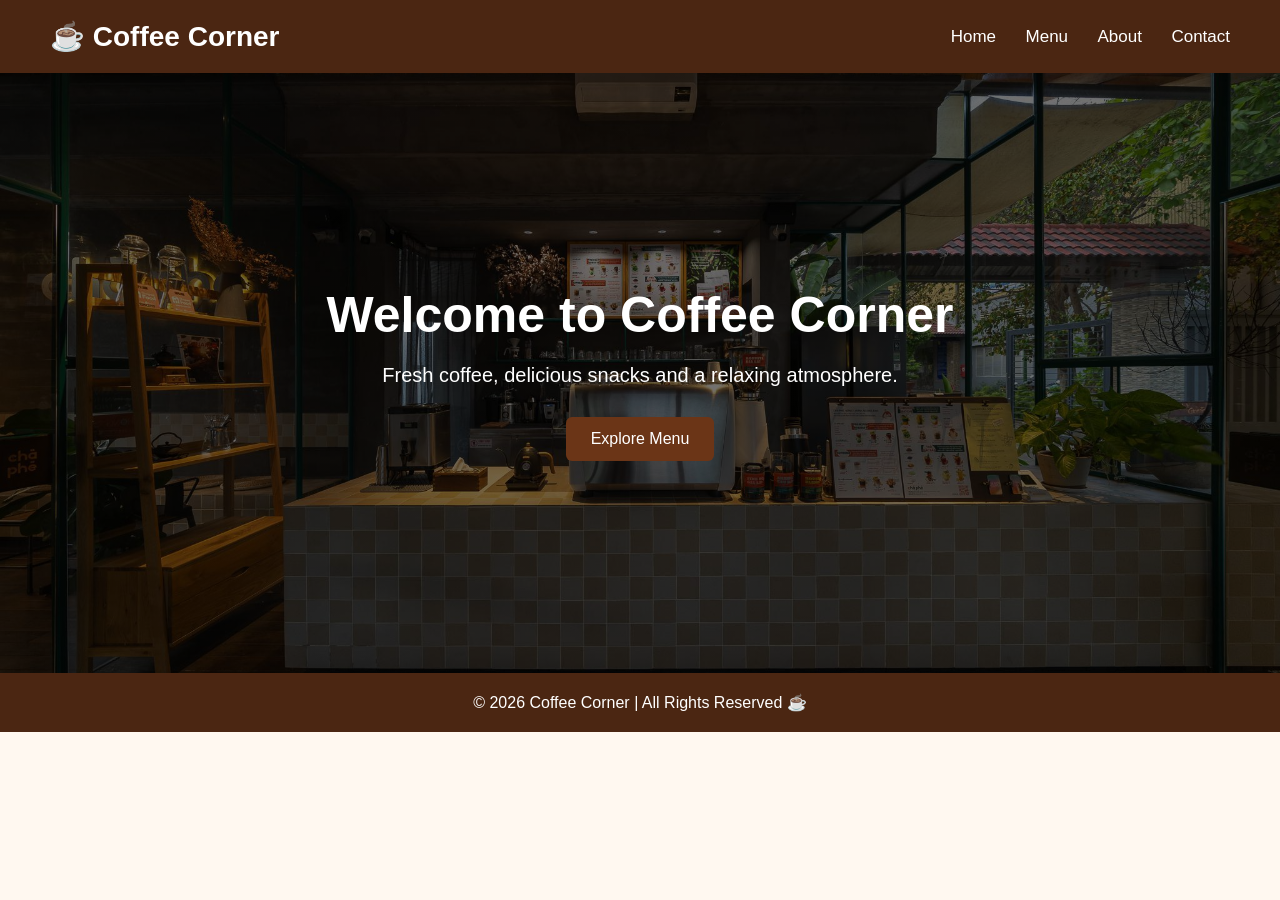
==== index.html @ f8a1921a "Add Coffee Corner website" ====
<!DOCTYPE html>
<html lang="en">

<head>

    <meta charset="UTF-8">

    <meta name="viewport"
          content="width=device-width, initial-scale=1.0">

    <title>Coffee Corner</title>

    <link rel="stylesheet" href="style.css">

</head>

<body>

    <!-- HEADER -->

    <header>

        <h1>☕ Coffee Corner</h1>

        <nav>

            <a onclick="showPage('home')">Home</a>

            <a onclick="showPage('menu')">Menu</a>

            <a onclick="showPage('about')">About</a>

            <a onclick="showPage('contact')">Contact</a>

        </nav>

    </header>


    <!-- HOME -->

    <section id="home" class="page active">

        <div class="home-content">

            <h2>Welcome to Coffee Corner</h2>

            <p>
                Fresh coffee, delicious snacks
                and a relaxing atmosphere.
            </p>

            <button onclick="showPage('menu')">
                Explore Menu
            </button>

        </div>

    </section>


    <!-- MENU -->

    <section id="menu" class="page">

        <h2 class="title">☕ Our Menu</h2>

        <div class="menu-container">


            <div class="card">

                <img src="images/cappuccino.jpg"
                     alt="Cappuccino">

                <h3>Cappuccino</h3>

                <p>Rich coffee with creamy milk foam.</p>

                <h4>₹120</h4>

                <button onclick="orderCoffee('Cappuccino')">
                    Order Now
                </button>

            </div>


            <div class="card">

                <img src="images/espresso.jpg"
                     alt="Espresso">

                <h3>Espresso</h3>

                <p>Strong and delicious classic coffee.</p>

                <h4>₹100</h4>

                <button onclick="orderCoffee('Espresso')">
                    Order Now
                </button>

            </div>


            <div class="card">

                <img src="images/cold-coffee.jpg"
                     alt="Cold Coffee">

                <h3>Cold Coffee</h3>

                <p>Refreshing chilled coffee.</p>

                <h4>₹140</h4>

                <button onclick="orderCoffee('Cold Coffee')">
                    Order Now
                </button>

            </div>


            <div class="card">

                <img src="images/green-tea.jpg"
                     alt="Green Tea">

                <h3>Green Tea</h3>

                <p>Healthy and refreshing green tea.</p>

                <h4>₹90</h4>

                <button onclick="orderCoffee('Green Tea')">
                    Order Now
                </button>

            </div>


            <div class="card">

                <img src="images/croissant.jpg"
                     alt="Croissant">

                <h3>Croissant</h3>

                <p>Fresh and crispy buttery croissant.</p>

                <h4>₹80</h4>

                <button onclick="orderCoffee('Croissant')">
                    Order Now
                </button>

            </div>


            <div class="card">

                <img src="images/cake.jpg"
                     alt="Chocolate Cake">

                <h3>Chocolate Cake</h3>

                <p>Soft and delicious chocolate cake.</p>

                <h4>₹150</h4>

                <button onclick="orderCoffee('Chocolate Cake')">
                    Order Now
                </button>

            </div>

        </div>

    </section>


    <!-- ABOUT -->

    <section id="about" class="page">

        <div class="about-container">

            <img src="images/coffee-shop.jpg"
                 alt="Coffee Shop">

            <div class="about-text">

                <h2>About Coffee Corner</h2>

                <p>
                    Coffee Corner is a friendly coffee shop
                    created for coffee lovers.
                </p>

                <p>
                    We serve freshly prepared coffee,
                    tasty snacks and delicious desserts.
                </p>

                <p>
                    Our goal is to provide high-quality
                    coffee with friendly service.
                </p>

            </div>

        </div>

    </section>


    <!-- CONTACT -->

    <section id="contact" class="page">

        <h2 class="title">📞 Contact Us</h2>

        <div class="contact-container">

            <img src="images/coffee-shop.jpg"
                 alt="Coffee Shop">

            <form onsubmit="sendMessage(event)">

                <input
                    type="text"
                    id="name"
                    placeholder="Enter your name"
                    required
                >

                <input
                    type="email"
                    id="email"
                    placeholder="Enter your email"
                    required
                >

                <input
                    type="tel"
                    id="phone"
                    placeholder="Enter your phone number"
                    required
                >

                <textarea
                    id="message"
                    placeholder="Enter your message"
                    required
                ></textarea>

                <button type="submit">
                    Send Message
                </button>

            </form>

        </div>

    </section>


    <!-- FOOTER -->

    <footer>

        <p>
            © 2026 Coffee Corner |
            All Rights Reserved ☕
        </p>

    </footer>


    <script src="script.js"></script>

</body>

</html>
---- style.css ----
* {
    margin: 0;
    padding: 0;
    box-sizing: border-box;
}

body {
    font-family: Arial, sans-serif;
    background: #fff8f0;
    color: #333;
}


/* HEADER */

header {
    background: #4b2612;
    color: white;

    padding: 20px 50px;

    display: flex;
    justify-content: space-between;
    align-items: center;

    position: sticky;
    top: 0;

    z-index: 1000;
}

header h1 {
    font-size: 28px;
}

nav a {
    color: white;

    text-decoration: none;

    margin-left: 25px;

    font-size: 17px;

    cursor: pointer;
}

nav a:hover {
    color: #e7b77c;
}


/* PAGES */

.page {
    display: none;

    min-height: 600px;

    padding: 60px 30px;
}

.page.active {
    display: block;
}


/* HOME */

#home {
    min-height: 600px;

    background:
        linear-gradient(
            rgba(0,0,0,0.55),
            rgba(0,0,0,0.55)
        ),
        url("images/coffee-shop.jpg");

    background-size: cover;

    background-position: center;

    display: none;

    justify-content: center;

    align-items: center;

    text-align: center;

    color: white;
}

#home.active {
    display: flex;
}

.home-content h2 {
    font-size: 50px;

    margin-bottom: 20px;
}

.home-content p {
    font-size: 20px;

    margin-bottom: 30px;
}


/* BUTTON */

button {
    background: #6b3517;

    color: white;

    border: none;

    padding: 13px 25px;

    border-radius: 6px;

    font-size: 16px;

    cursor: pointer;
}

button:hover {
    background: #9a5529;
}


/* TITLE */

.title {
    text-align: center;

    font-size: 38px;

    color: #4b2612;

    margin-bottom: 40px;
}


/* MENU */

.menu-container {
    display: flex;

    justify-content: center;

    gap: 25px;

    flex-wrap: wrap;
}

.card {
    background: white;

    width: 280px;

    padding-bottom: 25px;

    border-radius: 12px;

    overflow: hidden;

    text-align: center;

    box-shadow:
        0 4px 15px rgba(0,0,0,0.15);

    transition: 0.3s;
}

.card:hover {
    transform: translateY(-8px);
}

.card img {
    width: 100%;

    height: 190px;

    object-fit: cover;
}

.card h3 {
    color: #4b2612;

    font-size: 22px;

    margin-top: 20px;
}

.card p {
    margin: 12px 15px;

    line-height: 1.5;
}

.card h4 {
    color: #8b451f;

    font-size: 20px;

    margin-bottom: 15px;
}


/* ABOUT */

#about {
    background: #ead0ad;
}

.about-container {
    max-width: 1100px;

    margin: auto;

    display: flex;

    align-items: center;

    gap: 40px;
}

.about-container img {
    width: 50%;

    height: 350px;

    object-fit: cover;

    border-radius: 12px;
}

.about-text {
    width: 50%;
}

.about-text h2 {
    color: #4b2612;

    font-size: 36px;

    margin-bottom: 20px;
}

.about-text p {
    font-size: 18px;

    line-height: 1.7;

    margin-bottom: 15px;
}


/* CONTACT */

.contact-container {
    max-width: 1100px;

    margin: auto;

    display: flex;

    align-items: center;

    gap: 40px;
}

.contact-container img {
    width: 50%;

    height: 400px;

    object-fit: cover;

    border-radius: 12px;
}

form {
    width: 50%;

    display: flex;

    flex-direction: column;

    gap: 15px;
}

input,
textarea {
    width: 100%;

    padding: 15px;

    border: 1px solid #ccc;

    border-radius: 6px;

    font-size: 16px;
}

textarea {
    height: 130px;

    resize: none;
}


/* FOOTER */

footer {
    background: #4b2612;

    color: white;

    text-align: center;

    padding: 20px;
}


/* MOBILE */

@media (max-width: 768px) {

    header {
        flex-direction: column;

        gap: 15px;

        padding: 20px;
    }

    nav a {
        margin: 7px;
    }

    .home-content h2 {
        font-size: 36px;
    }

    .about-container,
    .contact-container {
        flex-direction: column;
    }

    .about-container img,
    .about-text,
    .contact-container img,
    form {
        width: 100%;
    }
}
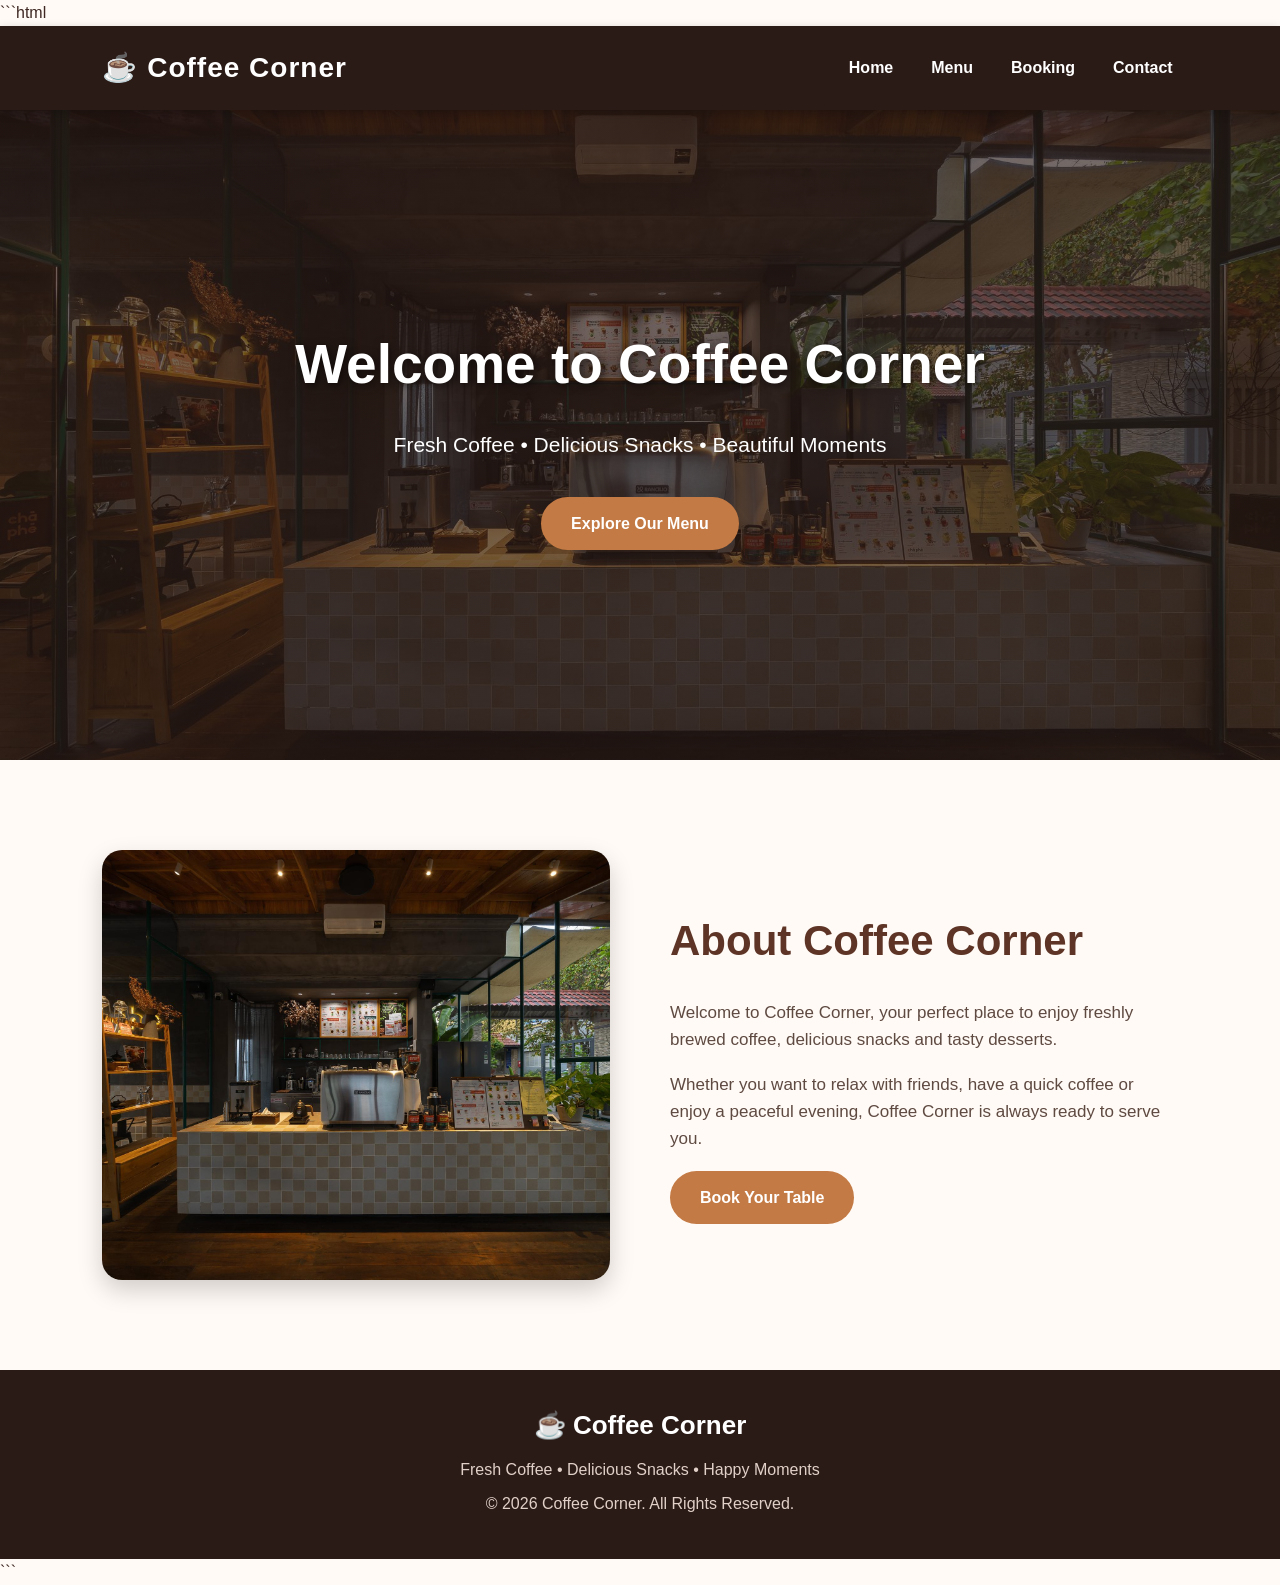
==== commit 40a064cd: "Update Coffee Corner frontend and add backend" ====
--- a/index.html
+++ b/index.html
@@ -1,285 +1,104 @@
+```html
 <!DOCTYPE html>
 <html lang="en">
 
 <head>
+    <meta charset="UTF-8">
+    <meta name="viewport" content="width=device-width, initial-scale=1.0">
 
-    <meta charset="UTF-8">
-
-    <meta name="viewport"
-          content="width=device-width, initial-scale=1.0">
-
-    <title>Coffee Corner</title>
+    <title>Coffee Corner - Home</title>
 
     <link rel="stylesheet" href="style.css">
-
 </head>
 
 <body>
 
-    <!-- HEADER -->
+<header>
 
-    <header>
+    <div class="logo">
+        ☕ Coffee Corner
+    </div>
 
-        <h1>☕ Coffee Corner</h1>
+    <nav>
+        <a href="index.html">Home</a>
+        <a href="menu.html">Menu</a>
+        <a href="booking.html">Booking</a>
+        <a href="contact.html">Contact</a>
+    </nav>
 
-        <nav>
-
-            <a onclick="showPage('home')">Home</a>
-
-            <a onclick="showPage('menu')">Menu</a>
-
-            <a onclick="showPage('about')">About</a>
-
-            <a onclick="showPage('contact')">Contact</a>
-
-        </nav>
-
-    </header>
+</header>
 
 
-    <!-- HOME -->
+<section class="hero">
 
-    <section id="home" class="page active">
+    <div class="hero-content">
 
-        <div class="home-content">
+        <h1>Welcome to Coffee Corner</h1>
 
-            <h2>Welcome to Coffee Corner</h2>
+        <p>
+            Fresh Coffee • Delicious Snacks •
+            Beautiful Moments
+        </p>
 
-            <p>
-                Fresh coffee, delicious snacks
-                and a relaxing atmosphere.
-            </p>
+        <a href="menu.html" class="btn">
+            Explore Our Menu
+        </a>
 
-            <button onclick="showPage('menu')">
-                Explore Menu
-            </button>
+    </div>
 
-        </div>
-
-    </section>
+</section>
 
 
-    <!-- MENU -->
+<section class="about">
 
-    <section id="menu" class="page">
+    <div class="about-image">
 
-        <h2 class="title">☕ Our Menu</h2>
+        <img src="images/coffee-shop.jpg"
+             alt="Coffee Shop">
 
-        <div class="menu-container">
+    </div>
 
 
-            <div class="card">
+    <div class="about-content">
 
-                <img src="images/cappuccino.jpg"
-                     alt="Cappuccino">
+        <h2>About Coffee Corner</h2>
 
-                <h3>Cappuccino</h3>
+        <p>
+            Welcome to Coffee Corner, your perfect place
+            to enjoy freshly brewed coffee, delicious snacks
+            and tasty desserts.
+        </p>
 
-                <p>Rich coffee with creamy milk foam.</p>
+        <p>
+            Whether you want to relax with friends,
+            have a quick coffee or enjoy a peaceful evening,
+            Coffee Corner is always ready to serve you.
+        </p>
 
-                <h4>₹120</h4>
+        <a href="booking.html" class="btn">
+            Book Your Table
+        </a>
 
-                <button onclick="orderCoffee('Cappuccino')">
-                    Order Now
-                </button>
+    </div>
 
-            </div>
+</section>
 
 
-            <div class="card">
+<footer>
 
-                <img src="images/espresso.jpg"
-                     alt="Espresso">
+    <h3>☕ Coffee Corner</h3>
 
-                <h3>Espresso</h3>
+    <p>
+        Fresh Coffee • Delicious Snacks • Happy Moments
+    </p>
 
-                <p>Strong and delicious classic coffee.</p>
+    <p>
+        © 2026 Coffee Corner. All Rights Reserved.
+    </p>
 
-                <h4>₹100</h4>
-
-                <button onclick="orderCoffee('Espresso')">
-                    Order Now
-                </button>
-
-            </div>
-
-
-            <div class="card">
-
-                <img src="images/cold-coffee.jpg"
-                     alt="Cold Coffee">
-
-                <h3>Cold Coffee</h3>
-
-                <p>Refreshing chilled coffee.</p>
-
-                <h4>₹140</h4>
-
-                <button onclick="orderCoffee('Cold Coffee')">
-                    Order Now
-                </button>
-
-            </div>
-
-
-            <div class="card">
-
-                <img src="images/green-tea.jpg"
-                     alt="Green Tea">
-
-                <h3>Green Tea</h3>
-
-                <p>Healthy and refreshing green tea.</p>
-
-                <h4>₹90</h4>
-
-                <button onclick="orderCoffee('Green Tea')">
-                    Order Now
-                </button>
-
-            </div>
-
-
-            <div class="card">
-
-                <img src="images/croissant.jpg"
-                     alt="Croissant">
-
-                <h3>Croissant</h3>
-
-                <p>Fresh and crispy buttery croissant.</p>
-
-                <h4>₹80</h4>
-
-                <button onclick="orderCoffee('Croissant')">
-                    Order Now
-                </button>
-
-            </div>
-
-
-            <div class="card">
-
-                <img src="images/cake.jpg"
-                     alt="Chocolate Cake">
-
-                <h3>Chocolate Cake</h3>
-
-                <p>Soft and delicious chocolate cake.</p>
-
-                <h4>₹150</h4>
-
-                <button onclick="orderCoffee('Chocolate Cake')">
-                    Order Now
-                </button>
-
-            </div>
-
-        </div>
-
-    </section>
-
-
-    <!-- ABOUT -->
-
-    <section id="about" class="page">
-
-        <div class="about-container">
-
-            <img src="images/coffee-shop.jpg"
-                 alt="Coffee Shop">
-
-            <div class="about-text">
-
-                <h2>About Coffee Corner</h2>
-
-                <p>
-                    Coffee Corner is a friendly coffee shop
-                    created for coffee lovers.
-                </p>
-
-                <p>
-                    We serve freshly prepared coffee,
-                    tasty snacks and delicious desserts.
-                </p>
-
-                <p>
-                    Our goal is to provide high-quality
-                    coffee with friendly service.
-                </p>
-
-            </div>
-
-        </div>
-
-    </section>
-
-
-    <!-- CONTACT -->
-
-    <section id="contact" class="page">
-
-        <h2 class="title">📞 Contact Us</h2>
-
-        <div class="contact-container">
-
-            <img src="images/coffee-shop.jpg"
-                 alt="Coffee Shop">
-
-            <form onsubmit="sendMessage(event)">
-
-                <input
-                    type="text"
-                    id="name"
-                    placeholder="Enter your name"
-                    required
-                >
-
-                <input
-                    type="email"
-                    id="email"
-                    placeholder="Enter your email"
-                    required
-                >
-
-                <input
-                    type="tel"
-                    id="phone"
-                    placeholder="Enter your phone number"
-                    required
-                >
-
-                <textarea
-                    id="message"
-                    placeholder="Enter your message"
-                    required
-                ></textarea>
-
-                <button type="submit">
-                    Send Message
-                </button>
-
-            </form>
-
-        </div>
-
-    </section>
-
-
-    <!-- FOOTER -->
-
-    <footer>
-
-        <p>
-            © 2026 Coffee Corner |
-            All Rights Reserved ☕
-        </p>
-
-    </footer>
-
-
-    <script src="script.js"></script>
+</footer>
 
 </body>
 
-</html>+</html>
+```
--- a/style.css
+++ b/style.css
@@ -1,90 +1,99 @@
+
+
 * {
     margin: 0;
     padding: 0;
     box-sizing: border-box;
 }
 
+html {
+    scroll-behavior: smooth;
+}
+
 body {
-    font-family: Arial, sans-serif;
-    background: #fff8f0;
-    color: #333;
-}
-
-
-/* HEADER */
+    font-family: Arial, Helvetica, sans-serif;
+    background: #fffaf5;
+    color: #3e2723;
+    line-height: 1.6;
+}
+
+
+/* ========================================
+   HEADER
+   ======================================== */
 
 header {
-    background: #4b2612;
+    width: 100%;
+    background: #2b1b17;
     color: white;
-
-    padding: 20px 50px;
 
     display: flex;
     justify-content: space-between;
     align-items: center;
 
+    padding: 20px 8%;
+
     position: sticky;
     top: 0;
-
     z-index: 1000;
-}
-
-header h1 {
+
+    box-shadow: 0 3px 10px rgba(0, 0, 0, 0.2);
+}
+
+
+/* LOGO */
+
+.logo {
     font-size: 28px;
+    font-weight: bold;
+    letter-spacing: 1px;
+}
+
+
+/* NAVIGATION */
+
+nav {
+    display: flex;
+    gap: 28px;
 }
 
 nav a {
     color: white;
-
     text-decoration: none;
 
-    margin-left: 25px;
-
-    font-size: 17px;
-
-    cursor: pointer;
+    font-size: 16px;
+    font-weight: bold;
+
+    padding: 8px 5px;
+
+    transition: 0.3s;
 }
 
 nav a:hover {
-    color: #e7b77c;
-}
-
-
-/* PAGES */
-
-.page {
-    display: none;
-
-    min-height: 600px;
-
-    padding: 60px 30px;
-}
-
-.page.active {
-    display: block;
-}
-
-
-/* HOME */
-
-#home {
-    min-height: 600px;
+    color: #d7a86e;
+    transform: translateY(-2px);
+}
+
+
+/* ========================================
+   HOME PAGE
+   ======================================== */
+
+.hero {
+    min-height: 650px;
 
     background:
         linear-gradient(
-            rgba(0,0,0,0.55),
-            rgba(0,0,0,0.55)
+            rgba(43, 27, 23, 0.65),
+            rgba(43, 27, 23, 0.65)
         ),
         url("images/coffee-shop.jpg");
 
     background-size: cover;
-
     background-position: center;
 
-    display: none;
-
+    display: flex;
     justify-content: center;
-
     align-items: center;
 
     text-align: center;
@@ -92,242 +101,609 @@
     color: white;
 }
 
-#home.active {
+
+.hero-content {
+    max-width: 800px;
+    padding: 30px;
+}
+
+
+.hero-content h1 {
+    font-size: 55px;
+    margin-bottom: 20px;
+
+    text-shadow:
+        2px 2px 8px rgba(0, 0, 0, 0.6);
+}
+
+
+.hero-content p {
+    font-size: 21px;
+    margin-bottom: 35px;
+}
+
+
+/* BUTTON */
+
+.btn {
+    display: inline-block;
+
+    background: #c47a44;
+    color: white;
+
+    padding: 14px 30px;
+
+    border-radius: 30px;
+
+    text-decoration: none;
+
+    font-weight: bold;
+    font-size: 16px;
+
+    transition: 0.3s;
+
+    border: none;
+    cursor: pointer;
+}
+
+
+.btn:hover {
+    background: #8d4e2e;
+
+    transform: translateY(-3px);
+
+    box-shadow:
+        0 6px 15px rgba(0, 0, 0, 0.25);
+}
+
+
+/* ========================================
+   ABOUT SECTION
+   ======================================== */
+
+.about {
+    min-height: 600px;
+
+    padding: 90px 8%;
+
     display: flex;
-}
-
-.home-content h2 {
-    font-size: 50px;
-
-    margin-bottom: 20px;
-}
-
-.home-content p {
-    font-size: 20px;
+    align-items: center;
+
+    gap: 60px;
+
+    background: #fffaf5;
+}
+
+
+.about-image {
+    flex: 1;
+}
+
+
+.about-image img {
+    width: 100%;
+    height: 430px;
+
+    object-fit: cover;
+
+    border-radius: 20px;
+
+    box-shadow:
+        0 10px 25px rgba(0, 0, 0, 0.18);
+}
+
+
+.about-content {
+    flex: 1;
+}
+
+
+.about-content h2 {
+    font-size: 42px;
+
+    color: #5d3426;
+
+    margin-bottom: 25px;
+}
+
+
+.about-content p {
+    font-size: 17px;
+
+    margin-bottom: 18px;
+
+    color: #5f4a42;
+}
+
+
+/* ========================================
+   ABOUT PAGE
+   ======================================== */
+
+.about-page {
+    min-height: 700px;
+
+    padding: 90px 8%;
+
+    display: flex;
+    align-items: center;
+
+    gap: 70px;
+
+    background:
+        linear-gradient(
+            135deg,
+            #fffaf5,
+            #f5e6d8
+        );
+}
+
+
+.about-page-image {
+    flex: 1;
+}
+
+
+.about-page-image img {
+    width: 100%;
+    height: 500px;
+
+    object-fit: cover;
+
+    border-radius: 25px;
+
+    box-shadow:
+        0 15px 35px rgba(0, 0, 0, 0.2);
+}
+
+
+.about-page-content {
+    flex: 1;
+}
+
+
+.about-page-content h1 {
+    font-size: 45px;
+
+    color: #4b2e23;
+
+    margin-bottom: 25px;
+}
+
+
+.about-page-content h2 {
+    font-size: 27px;
+
+    color: #8d4e2e;
+
+    margin-top: 25px;
+    margin-bottom: 12px;
+}
+
+
+.about-page-content p {
+    font-size: 17px;
+
+    color: #5f4a42;
+
+    margin-bottom: 15px;
+}
+
+
+.about-page-content ul {
+    padding-left: 25px;
 
     margin-bottom: 30px;
 }
 
 
-/* BUTTON */
-
-button {
-    background: #6b3517;
+.about-page-content li {
+    margin-bottom: 10px;
+}
+
+
+/* ========================================
+   MENU PAGE
+   ======================================== */
+
+.menu {
+    min-height: 700px;
+
+    padding: 90px 8%;
+
+    text-align: center;
+
+    background: #f9eee4;
+}
+
+
+.menu h2 {
+    font-size: 45px;
+
+    color: #4b2e23;
+
+    margin-bottom: 10px;
+}
+
+
+.menu-subtitle {
+    color: #795548;
+
+    font-size: 18px;
+
+    margin-bottom: 50px;
+}
+
+
+/* MENU GRID */
+
+.menu-container {
+    display: grid;
+
+    grid-template-columns:
+        repeat(3, 1fr);
+
+    gap: 30px;
+
+    max-width: 1200px;
+
+    margin: auto;
+}
+
+
+/* MENU CARD */
+
+.menu-card {
+    background: white;
+
+    border-radius: 18px;
+
+    overflow: hidden;
+
+    padding-bottom: 25px;
+
+    box-shadow:
+        0 8px 20px rgba(0, 0, 0, 0.12);
+
+    transition: 0.3s;
+}
+
+
+.menu-card:hover {
+    transform: translateY(-10px);
+
+    box-shadow:
+        0 15px 30px rgba(0, 0, 0, 0.18);
+}
+
+
+/* MENU IMAGE */
+
+.menu-card img {
+    width: 100%;
+    height: 230px;
+
+    object-fit: cover;
+}
+
+
+/* MENU TITLE */
+
+.menu-card h3 {
+    font-size: 24px;
+
+    color: #4b2e23;
+
+    margin-top: 20px;
+}
+
+
+/* MENU DESCRIPTION */
+
+.menu-card p {
+    color: #6d5a52;
+
+    padding: 0 20px;
+
+    margin-top: 10px;
+}
+
+
+/* PRICE */
+
+.menu-card h4 {
+    color: #c47a44;
+
+    font-size: 22px;
+
+    margin-top: 15px;
+}
+
+
+/* ========================================
+   BOOKING PAGE
+   ======================================== */
+
+.booking {
+    min-height: 700px;
+
+    padding: 90px 8%;
+
+    display: flex;
+
+    align-items: center;
+
+    gap: 70px;
+
+    background: #fffaf5;
+}
+
+
+.booking-image {
+    flex: 1;
+}
+
+
+.booking-image img {
+    width: 100%;
+
+    height: 550px;
+
+    object-fit: cover;
+
+    border-radius: 20px;
+
+    box-shadow:
+        0 10px 30px rgba(0, 0, 0, 0.18);
+}
+
+
+.booking-form {
+    flex: 1;
+
+    background: white;
+
+    padding: 40px;
+
+    border-radius: 20px;
+
+    box-shadow:
+        0 10px 30px rgba(0, 0, 0, 0.12);
+}
+
+
+.booking-form h2 {
+    font-size: 38px;
+
+    color: #4b2e23;
+
+    margin-bottom: 10px;
+}
+
+
+.booking-form > p {
+    margin-bottom: 25px;
+
+    color: #6d5a52;
+}
+
+
+/* FORM */
+
+form {
+    display: flex;
+
+    flex-direction: column;
+
+    gap: 15px;
+}
+
+
+form input,
+form textarea {
+    width: 100%;
+
+    padding: 14px;
+
+    border: 1px solid #d7c4b8;
+
+    border-radius: 8px;
+
+    font-size: 16px;
+
+    outline: none;
+}
+
+
+form input:focus,
+form textarea:focus {
+    border-color: #c47a44;
+
+    box-shadow:
+        0 0 5px rgba(196, 122, 68, 0.3);
+}
+
+
+form textarea {
+    height: 110px;
+
+    resize: vertical;
+}
+
+
+form label {
+    font-weight: bold;
+
+    color: #5d4037;
+}
+
+
+/* BOOKING BUTTON */
+
+form button {
+    background: #c47a44;
 
     color: white;
 
     border: none;
 
-    padding: 13px 25px;
-
-    border-radius: 6px;
-
-    font-size: 16px;
+    padding: 15px;
+
+    border-radius: 8px;
+
+    font-size: 17px;
+
+    font-weight: bold;
 
     cursor: pointer;
-}
-
-button:hover {
-    background: #9a5529;
-}
-
-
-/* TITLE */
-
-.title {
+
+    transition: 0.3s;
+}
+
+
+form button:hover {
+    background: #8d4e2e;
+}
+
+
+/* BOOKING MESSAGE */
+
+#bookingMessage {
+    margin-top: 20px;
+
+    color: #2e7d32;
+
+    font-weight: bold;
+}
+
+
+/* ========================================
+   CONTACT PAGE
+   ======================================== */
+
+.contact {
+    min-height: 650px;
+
+    padding: 90px 8%;
+
     text-align: center;
 
-    font-size: 38px;
-
-    color: #4b2612;
-
-    margin-bottom: 40px;
-}
-
-
-/* MENU */
-
-.menu-container {
-    display: flex;
-
-    justify-content: center;
-
-    gap: 25px;
-
-    flex-wrap: wrap;
-}
-
-.card {
-    background: white;
-
-    width: 280px;
-
-    padding-bottom: 25px;
-
-    border-radius: 12px;
-
-    overflow: hidden;
-
-    text-align: center;
-
-    box-shadow:
-        0 4px 15px rgba(0,0,0,0.15);
-
-    transition: 0.3s;
-}
-
-.card:hover {
-    transform: translateY(-8px);
-}
-
-.card img {
-    width: 100%;
-
-    height: 190px;
-
-    object-fit: cover;
-}
-
-.card h3 {
-    color: #4b2612;
-
-    font-size: 22px;
-
-    margin-top: 20px;
-}
-
-.card p {
-    margin: 12px 15px;
-
-    line-height: 1.5;
-}
-
-.card h4 {
-    color: #8b451f;
-
-    font-size: 20px;
-
-    margin-bottom: 15px;
-}
-
-
-/* ABOUT */
-
-#about {
-    background: #ead0ad;
-}
-
-.about-container {
-    max-width: 1100px;
-
-    margin: auto;
-
-    display: flex;
-
-    align-items: center;
-
-    gap: 40px;
-}
-
-.about-container img {
-    width: 50%;
-
-    height: 350px;
-
-    object-fit: cover;
-
-    border-radius: 12px;
-}
-
-.about-text {
-    width: 50%;
-}
-
-.about-text h2 {
-    color: #4b2612;
-
-    font-size: 36px;
-
-    margin-bottom: 20px;
-}
-
-.about-text p {
-    font-size: 18px;
-
-    line-height: 1.7;
-
-    margin-bottom: 15px;
-}
-
-
-/* CONTACT */
+    background:
+        linear-gradient(
+            135deg,
+            #f5e6d8,
+            #fffaf5
+        );
+}
+
+
+.contact h2 {
+    font-size: 45px;
+
+    color: #4b2e23;
+
+    margin-bottom: 50px;
+}
+
 
 .contact-container {
     max-width: 1100px;
 
     margin: auto;
 
-    display: flex;
-
-    align-items: center;
-
-    gap: 40px;
-}
-
-.contact-container img {
-    width: 50%;
-
-    height: 400px;
-
-    object-fit: cover;
-
-    border-radius: 12px;
-}
-
-form {
-    width: 50%;
-
-    display: flex;
-
-    flex-direction: column;
-
-    gap: 15px;
-}
-
-input,
-textarea {
-    width: 100%;
-
-    padding: 15px;
-
-    border: 1px solid #ccc;
-
-    border-radius: 6px;
-
-    font-size: 16px;
-}
-
-textarea {
-    height: 130px;
-
-    resize: none;
-}
-
-
-/* FOOTER */
+    display: grid;
+
+    grid-template-columns:
+        repeat(4, 1fr);
+
+    gap: 25px;
+}
+
+
+.contact-card {
+    background: white;
+
+    padding: 35px 20px;
+
+    border-radius: 15px;
+
+    box-shadow:
+        0 8px 20px rgba(0, 0, 0, 0.12);
+
+    transition: 0.3s;
+}
+
+
+.contact-card:hover {
+    transform: translateY(-7px);
+}
+
+
+.contact-card h3 {
+    font-size: 21px;
+
+    color: #8d4e2e;
+
+    margin-bottom: 15px;
+}
+
+
+.contact-card p {
+    color: #5f4a42;
+
+    line-height: 1.8;
+}
+
+
+/* ========================================
+   FOOTER
+   ======================================== */
 
 footer {
-    background: #4b2612;
+    background: #2b1b17;
 
     color: white;
 
     text-align: center;
 
-    padding: 20px;
-}
-
-
-/* MOBILE */
+    padding: 35px 20px;
+}
+
+
+footer h3 {
+    font-size: 26px;
+
+    margin-bottom: 10px;
+}
+
+
+footer p {
+    margin: 8px 0;
+
+    color: #e0d0c8;
+}
+
+
+/* ========================================
+   RESPONSIVE DESIGN
+   ======================================== */
+
+@media (max-width: 1000px) {
+
+    .menu-container {
+        grid-template-columns:
+            repeat(2, 1fr);
+    }
+
+    .contact-container {
+        grid-template-columns:
+            repeat(2, 1fr);
+    }
+
+}
+
+
+/* TABLET */
 
 @media (max-width: 768px) {
 
@@ -336,26 +712,135 @@
 
         gap: 15px;
 
-        padding: 20px;
-    }
+        padding: 18px 5%;
+    }
+
+
+    nav {
+        gap: 15px;
+
+        flex-wrap: wrap;
+
+        justify-content: center;
+    }
+
+
+    .hero {
+        min-height: 550px;
+    }
+
+
+    .hero-content h1 {
+        font-size: 38px;
+    }
+
+
+    .hero-content p {
+        font-size: 17px;
+    }
+
+
+    .about {
+        flex-direction: column;
+
+        padding: 60px 5%;
+    }
+
+
+    .about-page {
+        flex-direction: column;
+
+        padding: 60px 5%;
+    }
+
+
+    .about-image img,
+    .about-page-image img {
+        height: 350px;
+    }
+
+
+    .booking {
+        flex-direction: column;
+
+        padding: 60px 5%;
+    }
+
+
+    .booking-image img {
+        height: 350px;
+    }
+
+
+    .menu {
+        padding: 60px 5%;
+    }
+
+
+    .menu-container {
+        grid-template-columns: 1fr;
+    }
+
+
+    .contact {
+        padding: 60px 5%;
+    }
+
+
+    .contact-container {
+        grid-template-columns: 1fr;
+    }
+
+}
+
+
+/* MOBILE */
+
+@media (max-width: 480px) {
+
+    .logo {
+        font-size: 23px;
+    }
+
 
     nav a {
-        margin: 7px;
-    }
-
-    .home-content h2 {
-        font-size: 36px;
-    }
-
-    .about-container,
-    .contact-container {
-        flex-direction: column;
-    }
-
-    .about-container img,
-    .about-text,
-    .contact-container img,
-    form {
-        width: 100%;
-    }
-}+        font-size: 14px;
+    }
+
+
+    .hero-content h1 {
+        font-size: 30px;
+    }
+
+
+    .hero-content p {
+        font-size: 15px;
+    }
+
+
+    .about-content h2 {
+        font-size: 32px;
+    }
+
+
+    .about-page-content h1 {
+        font-size: 32px;
+    }
+
+
+    .menu h2,
+    .contact h2 {
+        font-size: 34px;
+    }
+
+
+    .booking-form {
+        padding: 25px;
+    }
+
+
+    .booking-form h2 {
+        font-size: 30px;
+    }
+
+}
